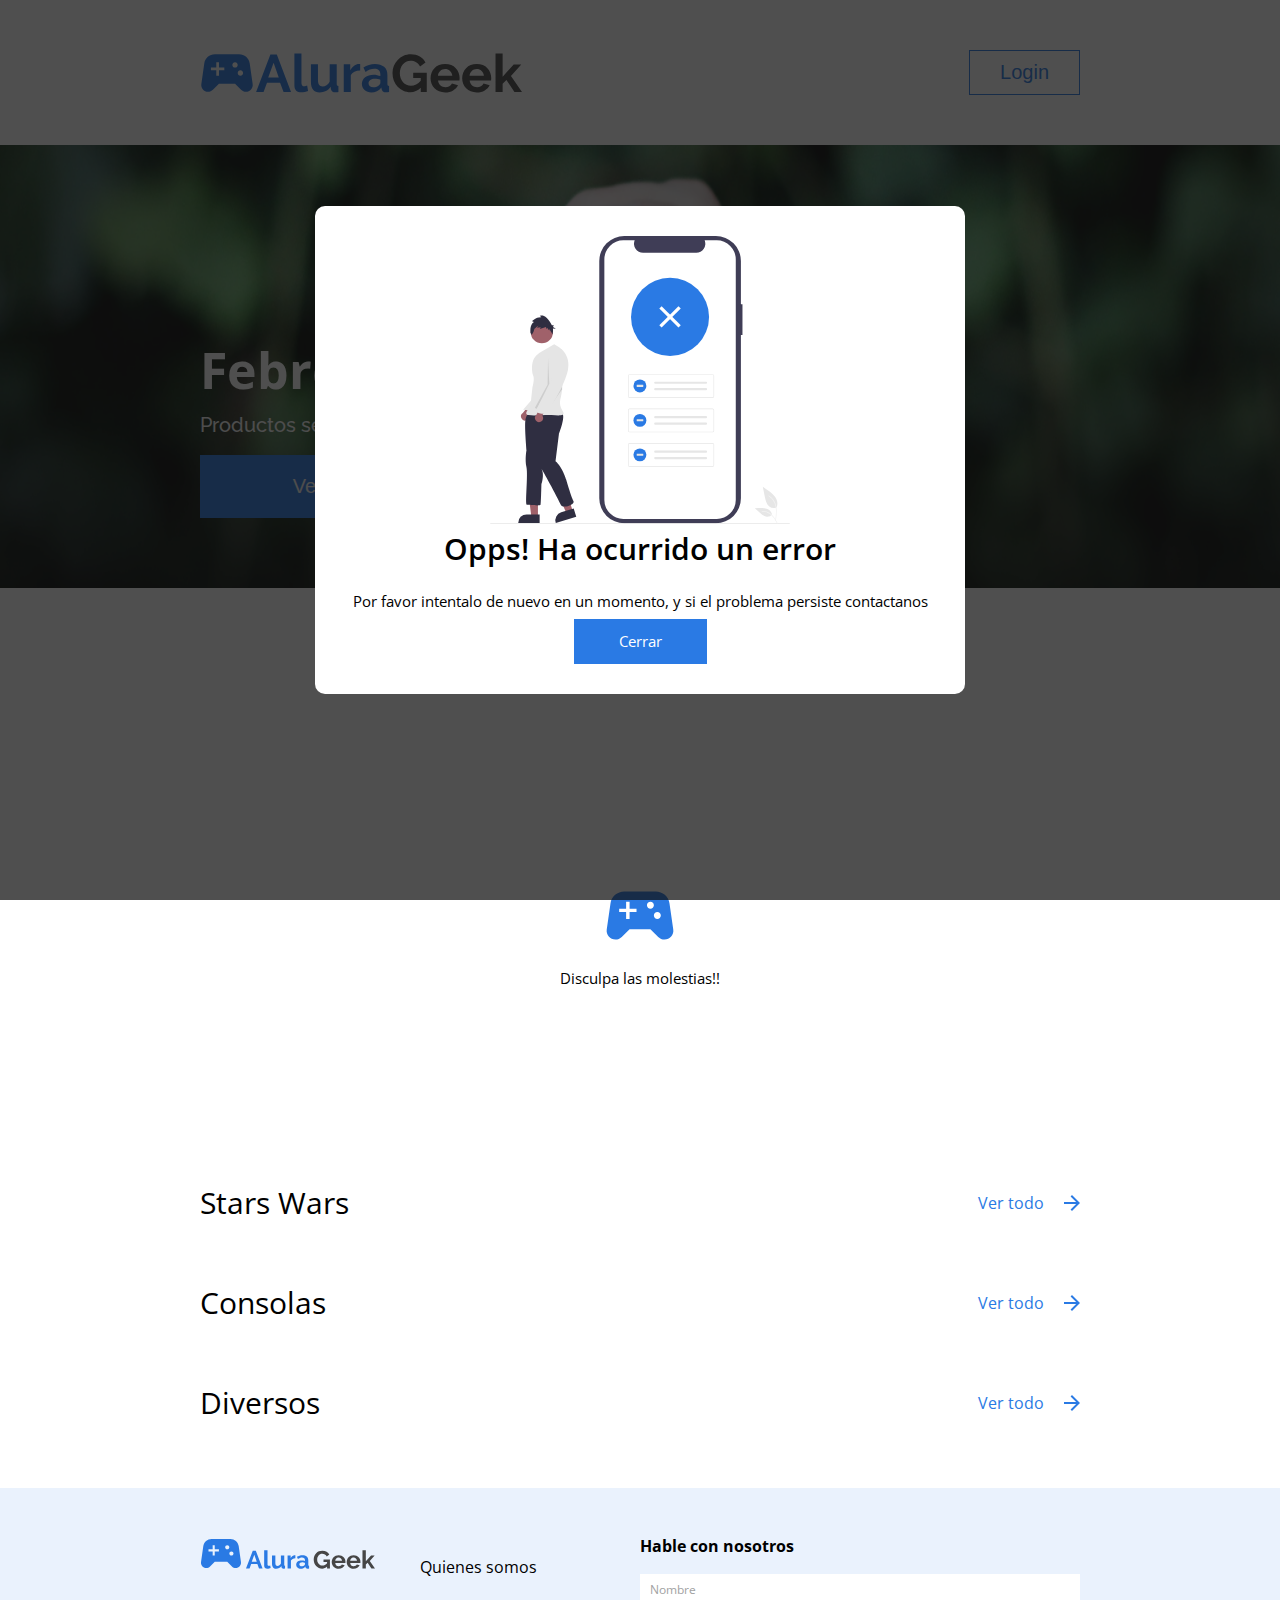
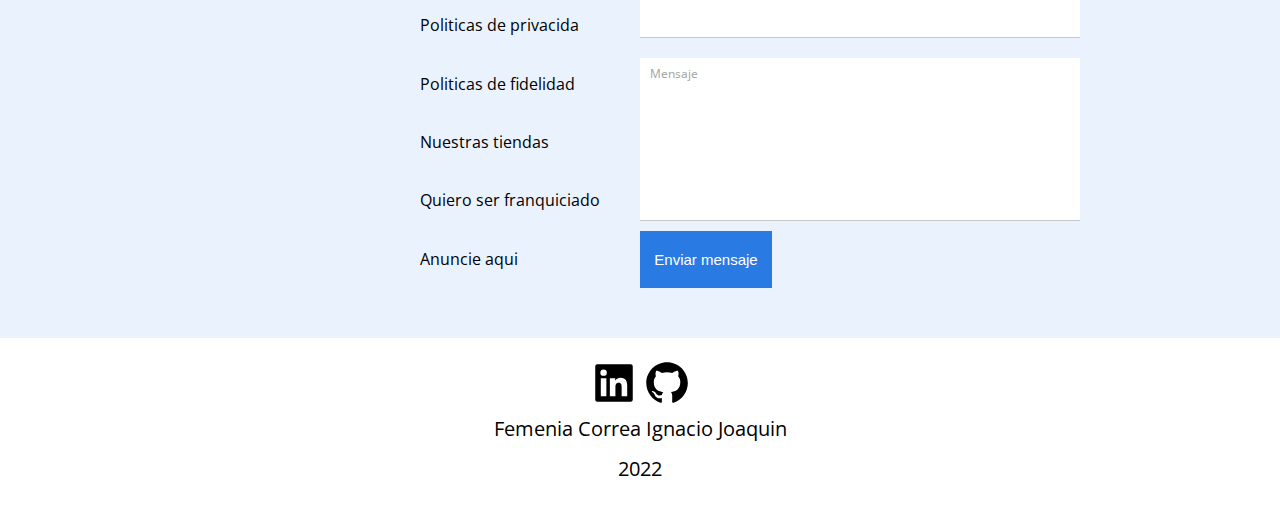
==== index.html @ 2287aa04 "First Commit" ====
<!DOCTYPE html>
<html lang="en">
  <head>
    <meta charset="UTF-8" />
    <link href="static/css/reset.css" rel="stylesheet" />
    <link href="static/css/common.css" rel="stylesheet" />
    <link href="static/css/header.css" rel="stylesheet" />

    <link rel="stylesheet" href="static/css/inputs.css" />
    <link rel="stylesheet" href="static/css/card.css" />
    <link rel="stylesheet" href="static/css/banner.css" />
    <link rel="stylesheet" href="static/css/footer.css" />
    <link rel="stylesheet" href="static/css/productos.css" />
    <link rel="stylesheet" href="static/css/responsibe.css" />
    <link rel="stylesheet" href="static/css/modal.css" />
    <link rel="stylesheet" href="static/css/load.css" />

    <meta name="viewport" content="width=device-width, initial-scale=1.0" />
    <link href="https://fonts.googleapis.com" rel="preconnect" />
    <link crossorigin href="https://fonts.gstatic.com" rel="preconnect" />
    <link
      href="https://fonts.googleapis.com/css2?family=Open+Sans:wght@300;400;700&family=Raleway:wght@300;400;700&display=swap"
      rel="stylesheet"
    />

    <link rel="icon" href="static/assets/logos/Vector.svg" />
    <script
      defer
      src="static/js/validacionFormularios/validacionFormularioContacto.js"
    ></script>
    <script
      type="module"
      defer
      src="static/js/controladores/listarProductosSeccionController.js"
    ></script>
    <script defer type="module" src="static/js/modal/modal.js"></script>
    <title>Alura Geek</title>
  </head>
  <body>
    <header class="header">
      <section class="header__logo-busqueda">
        <div class="logo">
          <img alt="" src="static/assets/logos/Vector.svg" />
          <img alt="" src="static/assets/logos/AluraGeek-1.svg" />
          <img alt="" src="static/assets/logos/AluraGeek.svg" />
        </div>
      </section>

      <button
        class="btn-login"
        onclick="window.location.href='pages/formularioLogin.html'"
      >
        Login
      </button>
    </header>
    <section class="banner">
      <div class="banner__datos">
        <h1 class="banner_titulo">Febrero Promocional</h1>
        <p class="banner__descripcion">
          Productos selecionados con 33% de descuento
        </p>
        <button class="btn-banner" onclick="window.location.href='#consolas'">
          Ver consolas
        </button>
      </div>
    </section>
    <main class="principal">
      <section class="productos star-was">
        <section class="load">
          <div class="load__container">
            <img
              class="load__icon"
              src="../static/assets/logos/Vector.svg"
              alt=""
            />
            <p>Disculpa las molestias!!</p>
          </div>
        </section>

        <div class="productos__leyenda">
          <h1>Stars Wars</h1>
          <div class="productos__ver-todo">
            <a href="pages/productos.html">Ver todo</a>
            <img src="static/assets/icons/flecha.svg" alt="" />
          </div>
        </div>
        <div class="productos__items"></div>
      </section>
      <section id="consolas" class="productos consolas">
        <div class="productos__leyenda">
          <h1>Consolas</h1>
          <div class="productos__ver-todo">
            <a href="pages/productos.html">Ver todo</a>
            <img src="static/assets/icons/flecha.svg" alt="" />
          </div>
        </div>
        <div class="productos__items"></div>
      </section>

      <section class="productos diversos">
        <div class="productos__leyenda">
          <h1>Diversos</h1>
          <div class="productos__ver-todo">
            <a href="pages/productos.html">Ver todo</a>
            <img src="static/assets/icons/flecha.svg" alt="" />
          </div>
        </div>
        <div class="productos__items"></div>
      </section>
    </main>
    <footer class="footer">
      <div class="footer__logo">
        <img src="static/assets/logos/Vector.svg" />
        <img src="static/assets/logos/AluraGeek-1.svg" />
        <img src="static/assets/logos/AluraGeek.svg" />
      </div>
      <div class="footer__enlaces">
        <div class="footer__logo-enlaces">
          <img src="static/assets/logos/Vector.svg" />
          <img src="static/assets/logos/AluraGeek-1.svg" />
          <img src="static/assets/logos/AluraGeek.svg" />
        </div>
        <a href="">Quienes somos</a>
        <a href="">Politicas de privacida</a>
        <a href="">Politicas de fidelidad</a>
        <a href="">Nuestras tiendas</a>
        <a href="">Quiero ser franquiciado</a>
        <a href="">Anuncie aqui</a>
      </div>
      <div class="footer__contacto">
        <span>Hable con nosotros</span>
        <form class="footer__form" action="" novalidate>
          <div class="input__label">
            <label class="input__label-label" for="">Nombre</label>
            <input
              name="nombre"
              class="input__label-input"
              type="text"
              required
              maxlength="40"
            />
            <p class="text-error" id="error-nombre"></p>
          </div>

          <div class="input__label">
            <label class="input__label-label" for="">Mensaje</label>
            <textarea
              name="mensaje"
              class="input__label-area"
              name=""
              id=""
              required
              maxlength="100"
            ></textarea>
            <p class="text-error" id="error-mensaje"></p>
          </div>
          <input
            class="input__label-btn"
            type="submit"
            value="Enviar mensaje"
          />
        </form>
      </div>
    </footer>
    <div class="footer__creditos">
      <div class="footer__creditos-redes">
        <a href="https://github.com/ignafemenia">
          <img class="redes" src="static/assets/icons/linkedin.svg" alt="" />
        </a>
        <a href="https://github.com/ignafemenia/Challenge-Alura-3">
          <img class="redes" src="static/assets/icons/github.svg" alt="" />
        </a>
      </div>
      <p>Femenia Correa Ignacio Joaquin</p>
      <p>2022</p>
    </div>

    <section class="modal"></section>
  </body>
</html>
---- static/css/common.css ----
body{
    font-family: 'Open Sans', sans-serif´, 'Raleway', sans-serif, "Roboto Light", Calibri;
}
:root{
    font-size: 10px;
}
html{
    scroll-behavior: smooth;
}
---- static/css/header.css ----
.header{
    display: flex;
    align-items: center;
    justify-content: space-between;
    flex-wrap: wrap;
    padding: 5rem 20rem 5rem 20rem;
}
.header_lupa{
    display: none;
}
.header__logo-busqueda{
    display: flex;
    align-items: center;
    flex-wrap: wrap;
}
.logo{
    display: flex;
    align-items: center;
    margin: 0 10rem 0 0;
}
.logo img{
    height: 4rem;
}
.header__search{
    display: flex;
    align-items: center;
    padding-right: 2rem;
    border-radius: 10px;
    background: #F5F5F5;
}
.input-search{
    border: none;
    background: #F5F5F5;
    border-radius: 10px 10px 10px 10px;
    padding: 1rem 5rem 1rem 1rem;
    font-size: 1.5rem;
    width: 30rem;
}
.btn-login{
    padding: 1rem 3rem 1rem 3rem;
    background: none;
    border: solid #2A7AE4 1px ;
    color: #2A7AE4;
    font-size: 2rem;
}
.btn-login:hover{
    padding: 1rem 3rem 1rem 3rem;
    background: #2A7AE4;
    border: solid #2A7AE4 1px ;
    color: #F5F5F5;
}
---- static/css/inputs.css ----
.input__label{
    margin-top: 2rem;
    display: flex;
    flex-direction: column;
    background: #FFFFFF;
    padding: 1rem;
    border-bottom: solid 1px #C8C8C8;
}
.input__label-label{
    color: #A2A2A2;
    font-size: 1.2rem;
    margin-bottom: 1rem;
}

.input__label-input{
    font-size: 1.6rem;
    border: 0;
    font-family: Raleway;

}

.input__label-area{
    margin-top: 2rem;
    outline: none;
    border: 0;
    font-size: 1.6rem;
    font-family: Raleway;
    padding: 1rem;
    height: 8rem;
    resize: none;

}

.input__label-btn{
    margin-top: 1rem;
    width: 30%;
    background: #2A7AE4;
    border: 0;
    color: #FFFFFF;
    padding: 2rem 1rem 2rem 1rem;
    font-size: 1.5rem;
}
.input__label-btn:hover{
    background: #FFFFFF;
    border: solid 1px #2A7AE4;
    padding: 2rem 1rem 2rem 1rem;
    color: #2A7AE4;
}

.input-btn{
    background: #2A7AE4;
    border: 0;
    width: 100%;
    padding: 2rem 1rem 2rem 1rem;
    color: #FFFFFF;
    margin-top: 2rem;
    font-size: 1.5rem;
}
.input-btn:hover{
    background: #FFFFFF;
    border: solid 1px #2A7AE4;
    width: 100%;
    padding: 2rem 1rem 2rem 1rem;
    color: #2A7AE4;
}

.input__image{
    background: #FFFFFF;
    height: 20rem;
    border: dashed #C8C8C8;
    display: flex;
    flex-direction: column;
    justify-content: center;
    align-items: center;
    margin-top: 2rem;

}
---- static/css/card.css ----
.productos__card {
    width: 23%;
    min-width: 15rem;
    border-radius: 10px;
    border: solid 1px #C8C8C8;
    /*margin: 0 1rem 3rem 1rem;*/
    margin-bottom: 2rem;


}

.productos__card:hover{

    -webkit-box-shadow: 0px 0px 21px 7px rgba(209,207,209,1);
    -moz-box-shadow: 0px 0px 21px 7px rgba(209,207,209,1);
    box-shadow: 0px 0px 21px 7px rgba(209,207,209,1);
}

.card-img img{
    object-fit: cover;
    width: 100%;
    height: 100%;
    border-radius: 10px 10px 0 0;
}
.card-body{
    display: flex;
    flex-direction: column;

    padding: 1rem;
}
.card-body p{
    font-size: 1.7rem;
    line-height: 2rem;
    margin-bottom: 1rem;
}
.card-body span{
    font-weight: 600;
    font-size: 1.4rem;
    line-height: 1rem;
    margin-bottom: 2rem;
}

.card__btn{
    text-decoration: none;
    color: #2A7AE4;
    font-size: 1.4rem;
    font-weight: 600;
    line-height: 2rem;
    padding: 0.5rem;



}
.card__btn:hover {
    border-left: #2A7AE4 solid 1px;

}

.card__btn-eliminar{
    text-decoration: none;
    color: #f10000;
    font-size: 1.4rem;
    font-weight: 600;
    line-height: 2rem;
    padding: 0.5rem;
}

.card__btn-eliminar:hover {
    border-left: #f10000 solid 1px;

}

/* animaciones */
---- static/css/banner.css ----
.banner{
    background: url("../assets/images/img-banner.png") no-repeat;
    background-size: 100% 100%;

    display: flex;
    flex-direction: column;
    justify-content: end;
    height: auto;
    padding-left: 20rem;

}
.banner__datos{
    padding-top: 20rem;
    justify-content: space-between;
    display: flex;
    flex-direction: column;
    padding-bottom: 5rem;


}
.banner__datos > *{
    margin-bottom: 2rem;
}
.banner_titulo{
    font-style: normal;
    font-size: 5rem;

    font-weight: 700;
    color: #FFFFFF;
}
.banner__descripcion{
    font-family: 'Raleway';
    font-style: normal;
    font-weight: 500;
    font-size: 2rem;
    color: #F5F5F5;
}
.btn-banner{
    width: 30rem;
    background: #2A7AE4;
    color: #F5F5F5;
    border: 0;
    padding: 2rem 0 2rem 0;
    font-size: 2rem;
}


.btn-banner:hover{

    color: #2A7AE4;
    border: solid 1px #2A7AE4;
    background: #F5F5F5;

    padding: 2rem 0 2rem 0;
}
---- static/css/footer.css ----
.footer{
    background:#EAF2FD;
    display: flex;
    flex-wrap: wrap;
    padding: 5rem 20rem 5rem 20rem;

}
.footer__logo-enlaces{
    display: none;
}
.footer__logo{
    flex: 1;
}
.footer__enlaces{
    display: flex;
    flex-direction: column;
    flex: 1;
    font-size: 1.6rem;
    justify-content: space-around;
}
.footer__enlaces a{
    text-decoration: none;
    color: #000000;
}
.footer__form{
    display: flex;
    flex-direction: column;
}

.footer__contacto{
    flex: 2;
}

.footer__contacto span{
    font-size: 1.6rem;
    font-weight: 700;
}


.footer__creditos{
    display: flex;
    flex-direction: column;
    align-items: center;
    padding: 2rem 0 2rem 0;
}
.footer__creditos p{
    font-size: 2rem;
    line-height: 4rem;
}
.redes{
    height: 5rem;
}
.text-error{
    color: #f10000;
    font-size: 1.2rem;
}
---- static/css/productos.css ----
.productos{
    padding: 0 20rem 0 20rem;
    margin-top: 5rem;

}

.productos__leyenda{
    display: flex;
    justify-content: space-between;
    align-items: center;
    margin-bottom: 2rem;
}
.productos__leyenda h1{
    font-size: 3rem;
}
.productos__ver-todo{
    display: flex;
    justify-content: center;
    align-items: center;
}
.productos__ver-todo a{
    font-size: 1.6rem;
    padding-right: 2rem;
    color: #2A7AE4;

}

.productos__items{
    display: flex;
    align-items: center;
    flex-wrap: wrap;
    justify-content: space-around;
}

.principal{
    padding-top: 5rem;
    padding-bottom: 5rem;
}
.productos_all {
    background: #F5F5F5;
    padding-top: 5rem;
    padding-bottom: 5rem;
}

.error__busqueda{
    width: 50%;
    display: none;
    flex-direction: column;
    align-items: center;
    justify-content: center;
    padding: 5rem 0 5rem 0;

}
.error__img{
    width: 50%;
}
.error__parrafo{
    margin-top: 3rem;
    font-size: 1.6rem;
}
---- static/css/responsibe.css ----
/* tablet */
@media screen and (max-width: 1200px) {


    /* header */
    .header {
        padding: 2rem 2rem 2rem 2rem;
    }

    .input-search {
        width: 20rem;
    }

    .header__icon-search {
        height: 3rem;
    }

    .logo {
        margin: 0 3rem 0 0;
    }

    .logo img {
        height: 3rem;
    }

    /* banner */
    .banner {
        padding-left: 2rem;
        background: url("../assets/images/img-banner2.png") no-repeat;
        background-size: 100% 100%;
    }

    .banner__datos {
        padding-top: 20rem;
        padding-left: 2rem;
    }

    .banner__datos > * {
        margin-bottom: 2rem;
    }

    .btn-banner {

        width: 30%;
    }

    /* productos */
    .productos {
        padding: 0 2rem 0 2rem;
        margin-top: 5rem;
    }


    .productos__card {
        width: 45%;
        margin-bottom: 3rem;
    }

    .productos__card:nth-last-child(-n+2) {
        display: none;
    }



    /* footer */
    .footer {
        padding: 5rem 2rem 5rem 2rem;

    }

    .footer__logo {
        display: none;
    }

    .footer__logo-enlaces {
        display: block;
    }


    /* formulario */
    .formulario__form{
        width: 70%;
    }

    /* detalles producto */
    .detalles-producto{
        padding: 2rem;
    }
    .detalles-producto img{
        width: 50%;
    }
    .descripcion-producto{
        margin: 1rem;
    }
    .detalles-producto h1{
        font-size: 3rem;
    }

    /* error de busqueda */
    .error__busqueda{
        width: 90%;


    }
    .error__img{
        width: 90%;
    }


}
/* movil */
@media screen and (max-width: 500px) {

    /* inputs */

    .input__label-btn {
        width: 50%;
    }

    /* header */
    .header__search {
        display: none;
    }

    .logo img {
        height: 2rem;

    }

    .header_lupa {
        display: block;
        padding-left: 1rem;
        filter: invert(100%);
    }
    .logo{
        margin: 0;
    }

    /* banner */

    .banner{
        background: url("../assets/images/img-banner3.png") no-repeat;
        background-size: 100% 100%;
        padding: 0 1rem 0 1rem

    }
    .banner__datos{
        padding: 5rem 0 0 0;
    }

    .btn-banner {
        padding: 1.2rem 0 1.2rem 0;
    }

    .banner_titulo {
        font-size: 2.6rem;

    }

    .banner__descripcion {
        font-size: 1.6rem;
    }

    .btn-banner {
        font-size: 1.5rem;
        width: 40%;
    }

    .productos__card {
        width: 100%;
        margin: 0 0 3rem 0 ;
    }
    .productos__items{

        justify-content: space-around;
    }

    .all {
        flex-direction: column;

        align-items: start;
    }

    .error__busqueda{
        width: 90%;


    }
    .error__img{
        width: 90%;
    }

    /* footer */
    .footer {
        flex-direction: column;
    }

    .footer__enlaces {
        justify-content: center;
        align-items: center;
        margin-bottom: 3rem;
    }

    .footer__enlaces > * {
        margin-bottom: 2rem;
    }

    .btn-formulario-contacto {
        width: 15rem;
    }

    .footer__enlaces {
        font-size: 1.5rem;
    }

    /* formulario */


    .all {
        flex-wrap: wrap;
    }

    .all h1 {
        font-size: 2rem;
        margin-bottom: 1rem;
    }

    .productos_all {
        padding-top: 1rem;
    }

    /* formulario */
    .formulario__form{
        width: 90%;
    }
    /* detalles producto */
    .detalles-producto{
        flex-direction: column;
    }
    .descripcion-producto{
        margin: 1rem;
    }
    .detalles-producto h1{
        font-size: 3rem;
    }

    .modal{
        padding: 0 1.5rem 0 1.5rem;

    }



}
---- static/css/modal.css ----
.modal{
    position: fixed;
    top: 0;
    left: 0;
    right: 0;
    bottom: 0;
    background: #111111bd;
    display: flex;
    opacity: 0;
    pointer-events: none;
    transition: opacity .4s ;

}

.modal--show{

    opacity: 1;
    pointer-events: unset;
    transition: opacity .3s;


}
.modal__container{
    width: 90%;
    max-width: 600px;
    max-height: 90%;
    background: #FFFFFF;
    margin: auto;
    border-radius: 10px;
    padding: 3em 2.5em;
    display: grid;
    gap: 1em;
    place-items: center;
    grid-auto-columns: 100%;

}

.modal__title{
    font-size: 3rem;
    font-weight: 600;
    margin-bottom: 2rem;
}

.modal__parrafo{
    font-size: 1.5rem;
}
.modal__img{
    width: 90%;
    max-width: 300px;
}

.modal__close{
    text-decoration: none;
    color: #FFFFFF;
    background: #2A7AE4;
    transition: background-color .3s;
    padding: 1em 3em;
    font-size: 1.5rem;
}
.modal__close:hover{

    color: #2A7AE4;
    background: #FFFFFF;
    border: solid 1px #2A7AE4;
    transition: background-color .3s;
    display: inline-block;

}
---- static/css/load.css ----
.load{

    width: 100%;
    height: 50rem;
    display: none;
    opacity: 1;
    pointer-events: unset;
    transition: opacity .8s ;

}
.load__container{

    display: flex;
    flex-direction: column;
    justify-content: center;
    align-items: center;
    margin: auto;
    border-radius: 10px;
    padding: 3em 2.5em;

}
.load__container p{

    font-size: 1.5rem;
}
.load__icon{

    width: 7rem;
    margin-bottom: 3rem;
    animation-name: load;
    animation-duration: 0.5s;
    animation-iteration-count: infinite;
    animation-direction: alternate;
}

@keyframes load {
    from{
        transform:rotate(45deg);
    }
    to{
        transform:rotate(-45deg);
    }
}
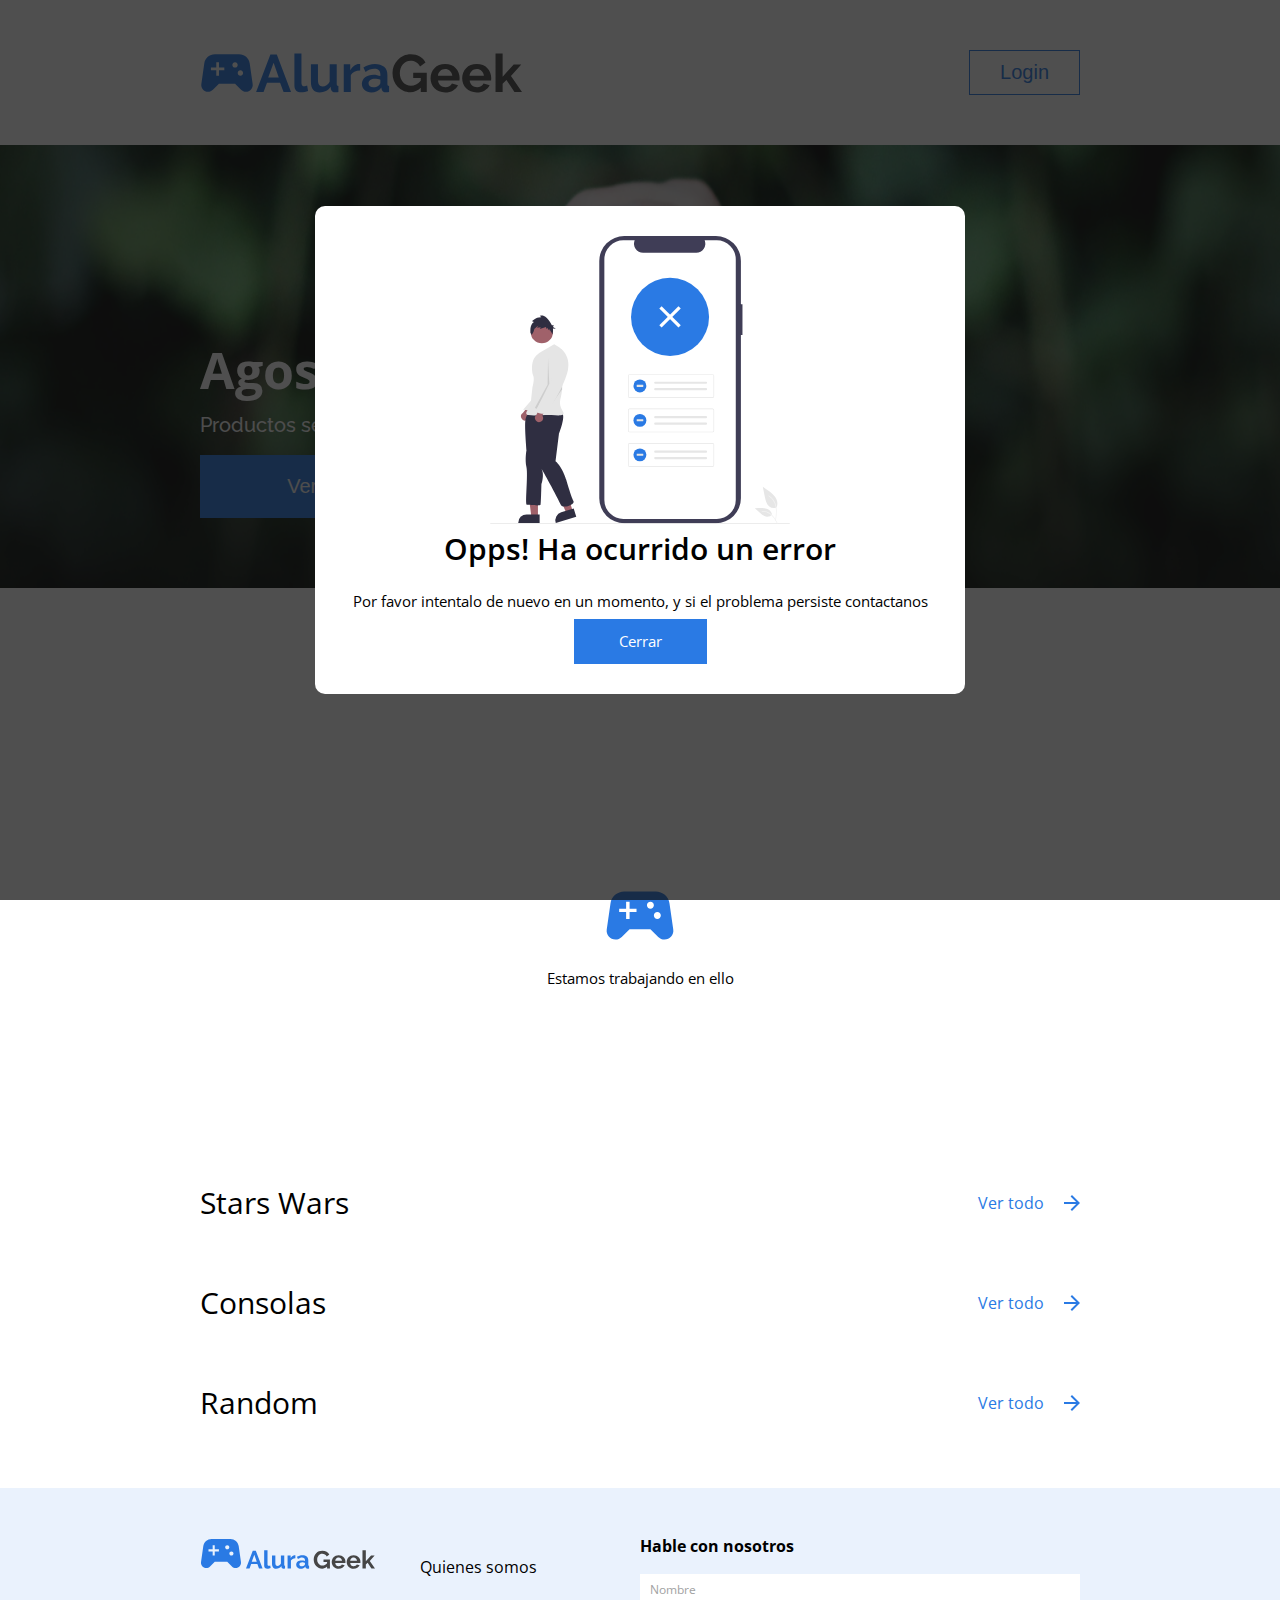
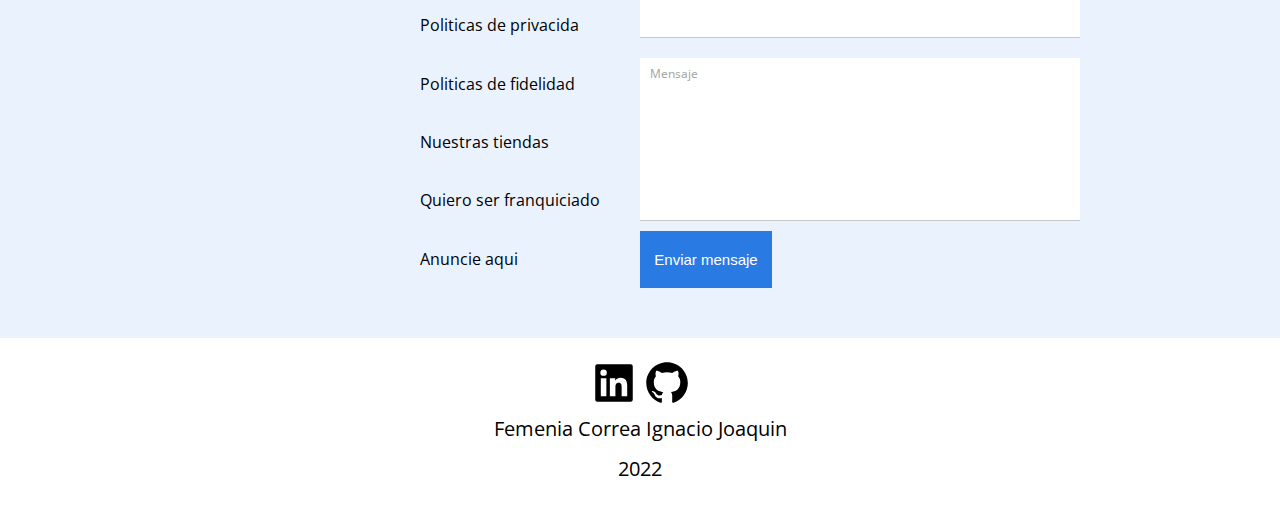
==== commit 428fd2c3: "Second Commit" ====
--- a/index.html
+++ b/index.html
@@ -34,7 +34,7 @@
       src="static/js/controladores/listarProductosSeccionController.js"
     ></script>
     <script defer type="module" src="static/js/modal/modal.js"></script>
-    <title>Alura Geek</title>
+    <title>Alura Geek Challenge</title>
   </head>
   <body>
     <header class="header">
@@ -55,12 +55,12 @@
     </header>
     <section class="banner">
       <div class="banner__datos">
-        <h1 class="banner_titulo">Febrero Promocional</h1>
+        <h1 class="banner_titulo">Agosto Promocional</h1>
         <p class="banner__descripcion">
-          Productos selecionados con 33% de descuento
+          Productos selecionados con 20% de descuento
         </p>
         <button class="btn-banner" onclick="window.location.href='#consolas'">
-          Ver consolas
+          Ver Productos
         </button>
       </div>
     </section>
@@ -73,7 +73,7 @@
               src="../static/assets/logos/Vector.svg"
               alt=""
             />
-            <p>Disculpa las molestias!!</p>
+            <p>Estamos trabajando en ello</p>
           </div>
         </section>
 
@@ -99,7 +99,7 @@
 
       <section class="productos diversos">
         <div class="productos__leyenda">
-          <h1>Diversos</h1>
+          <h1>Random</h1>
           <div class="productos__ver-todo">
             <a href="pages/productos.html">Ver todo</a>
             <img src="static/assets/icons/flecha.svg" alt="" />
@@ -164,10 +164,13 @@
     </footer>
     <div class="footer__creditos">
       <div class="footer__creditos-redes">
-        <a href="https://github.com/ignafemenia">
+        <a href="https://github.com/ignafemenia" target="_blank">
           <img class="redes" src="static/assets/icons/linkedin.svg" alt="" />
         </a>
-        <a href="https://github.com/ignafemenia/Challenge-Alura-3">
+        <a
+          href="https://github.com/ignafemenia/Challenge-Alura-3"
+          target="_blank"
+        >
           <img class="redes" src="static/assets/icons/github.svg" alt="" />
         </a>
       </div>
